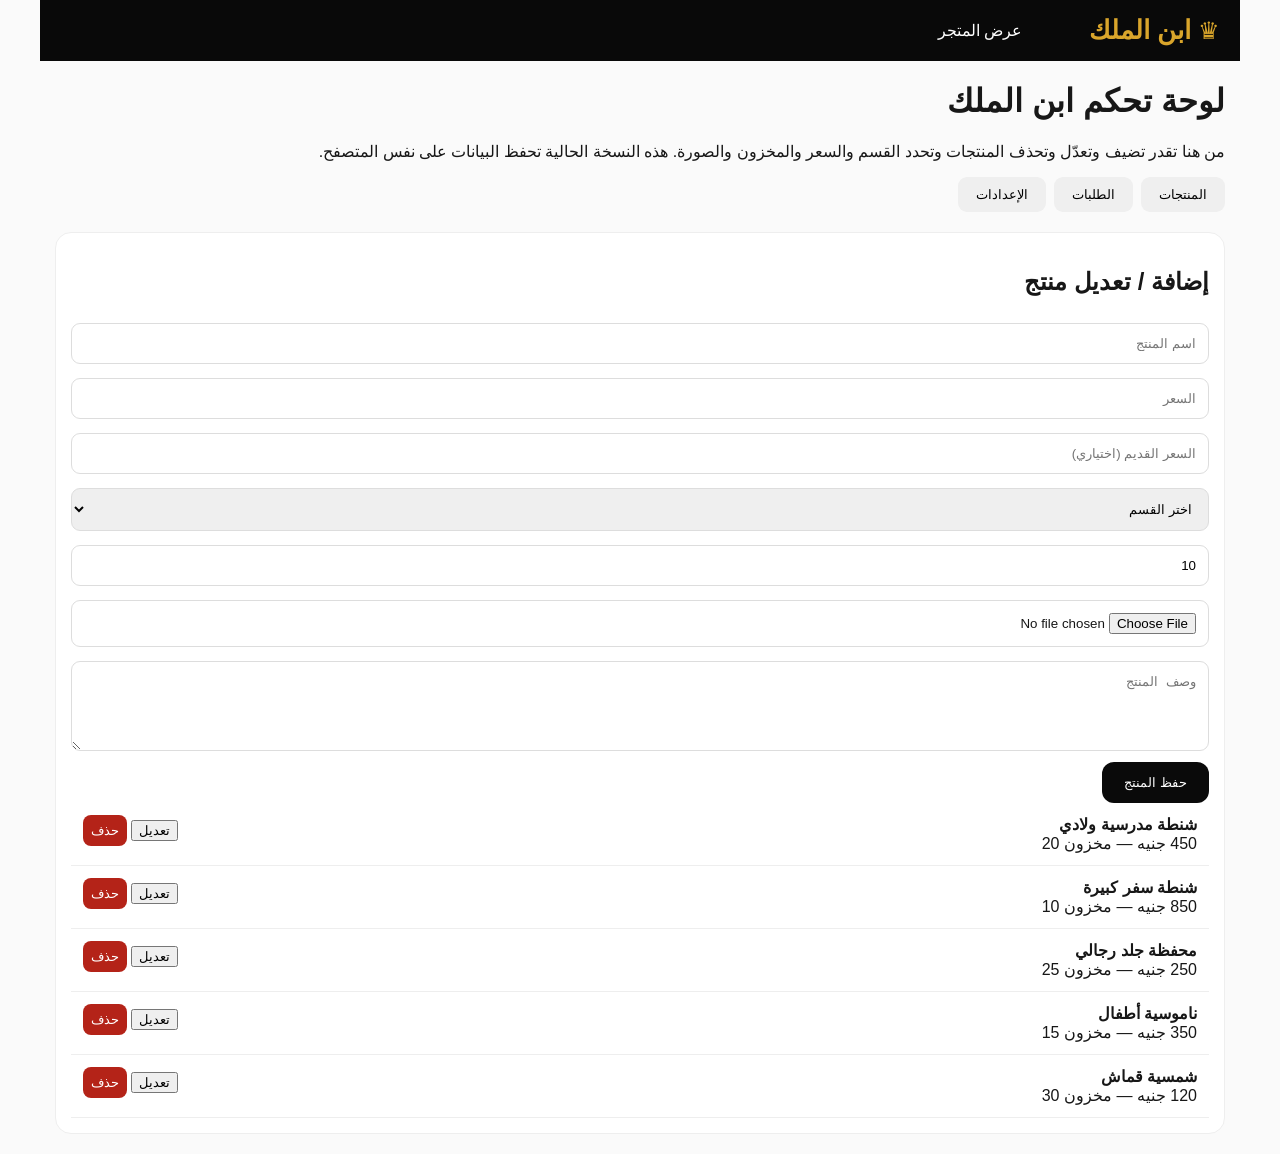
==== admin.html @ 6ba9ab12 "Add files via upload" ====
<!doctype html><html lang="ar" dir="rtl"><head><meta charset="utf-8"><meta name="viewport" content="width=device-width,initial-scale=1"><title>لوحة التحكم | ابن الملك</title><link rel="stylesheet" href="style.css"></head><body><header><nav><a class="logo" href="index.html">♛ <b>ابن الملك</b></a><a href="index.html">عرض المتجر</a></nav></header><main><h1>لوحة تحكم ابن الملك</h1><p class="notice">من هنا تقدر تضيف وتعدّل وتحذف المنتجات وتحدد القسم والسعر والمخزون والصورة. هذه النسخة الحالية تحفظ البيانات على نفس المتصفح.</p><div class="tabs"><button onclick="showTab('products')">المنتجات</button><button onclick="showTab('orders')">الطلبات</button><button onclick="showTab('settings')">الإعدادات</button></div>
<section id="productsTab" class="panel"><h2>إضافة / تعديل منتج</h2><form id="productForm"><input type="hidden" name="id"><input name="name" required placeholder="اسم المنتج"><input name="price" required type="number" placeholder="السعر"><input name="oldPrice" type="number" placeholder="السعر القديم (اختياري)"><select name="category" required><option value="">اختر القسم</option><option>شنط مدارس</option><option>شنط سفر</option><option>شنط حريمي</option><option>شنط بناتي</option><option>محافظ</option><option>ناموسيات أطفال</option><option>شمسيات</option></select><input name="stock" type="number" value="10" placeholder="المخزون"><input name="image" type="file" accept="image/*"><textarea name="desc" placeholder="وصف المنتج"></textarea><button class="btn">حفظ المنتج</button></form><div id="adminProducts"></div></section>
<section id="ordersTab" class="panel hidden"><h2>الطلبات</h2><div id="orders"></div></section>
<section id="settingsTab" class="panel hidden"><h2>إعدادات المتجر</h2><form id="settingsForm"><input name="storeName" placeholder="اسم المتجر"><input name="phone" placeholder="رقم الهاتف"><input name="whatsapp" placeholder="رقم واتساب بدون +"><input name="shipping" type="number" placeholder="سعر الشحن الافتراضي"><textarea name="banner" placeholder="نص البانر"></textarea><button class="btn">حفظ الإعدادات</button></form></section>
</main><script src="app.js"></script><script>renderAdmin();</script></body></html>
---- style.css ----
*{box-sizing:border-box}body{margin:0;background:#fafafa;color:#171717;font-family:Tahoma,Arial,sans-serif}a{text-decoration:none;color:inherit}.top{background:#090909;color:#fff;text-align:center;padding:8px;font-size:13px}nav{max-width:1200px;margin:auto;display:flex;gap:18px;align-items:center;padding:15px 20px;background:#090909;color:#fff}.logo{font-size:24px;color:#d9a52b;min-width:180px}.logo b{font-size:26px}nav input{flex:1;padding:13px;border:0;border-radius:10px}.hero{max-width:1200px;margin:22px auto;padding:55px 7%;border-radius:25px;background:linear-gradient(120deg,#eee5d8,#fff);display:flex;justify-content:space-between;align-items:center}.hero h1{font-size:46px}.hero h1 span{color:#d9a52b}.hero p{font-size:18px;line-height:1.8}.hero-art{font-size:55px;max-width:420px;line-height:2}.btn{background:#0a0a0a;color:#fff;border:0;border-radius:12px;padding:13px 22px;display:inline-block;cursor:pointer}main{max-width:1200px;margin:auto;padding:0 15px}section{margin:30px 0}.cats{display:grid;grid-template-columns:repeat(7,1fr);gap:12px}.cat{background:#fff;padding:18px;text-align:center;border:1px solid #eee;border-radius:15px}.grid{display:grid;grid-template-columns:repeat(4,1fr);gap:16px}.card,.panel{background:#fff;border:1px solid #eee;border-radius:16px;padding:15px}.pic{height:210px;background:#f4eee5;border-radius:12px;display:flex;align-items:center;justify-content:center;font-size:75px;overflow:hidden}.pic img{width:100%;height:100%;object-fit:cover}.price{font-weight:bold;font-size:18px;margin:8px 0}.buy{width:100%;margin-top:8px}.panel{margin:20px 0}.panel input,.panel select,.panel textarea{width:100%;padding:12px;margin:7px 0;border:1px solid #ddd;border-radius:9px}.panel textarea{min-height:90px}.tabs{display:flex;gap:8px}.tabs button{padding:10px 18px;border:0;border-radius:9px;cursor:pointer}footer{margin-top:40px;padding:35px;background:#090909;color:#fff;text-align:center}.hidden{display:none}.admin-item{display:flex;justify-content:space-between;gap:10px;padding:12px;border-bottom:1px solid #eee}.danger{background:#b42318;color:#fff;border:0;padding:8px;border-radius:8px}small{color:#777}@media(max-width:800px){.hero{flex-direction:column;text-align:center}.cats{grid-template-columns:repeat(3,1fr)}.grid{grid-template-columns:repeat(2,1fr)}nav{flex-wrap:wrap}nav input{order:3;flex-basis:100%}}@media(max-width:500px){.cats{grid-template-columns:repeat(2,1fr)}.grid{grid-template-columns:1fr}.hero h1{font-size:35px}.hero-art{font-size:40px}}
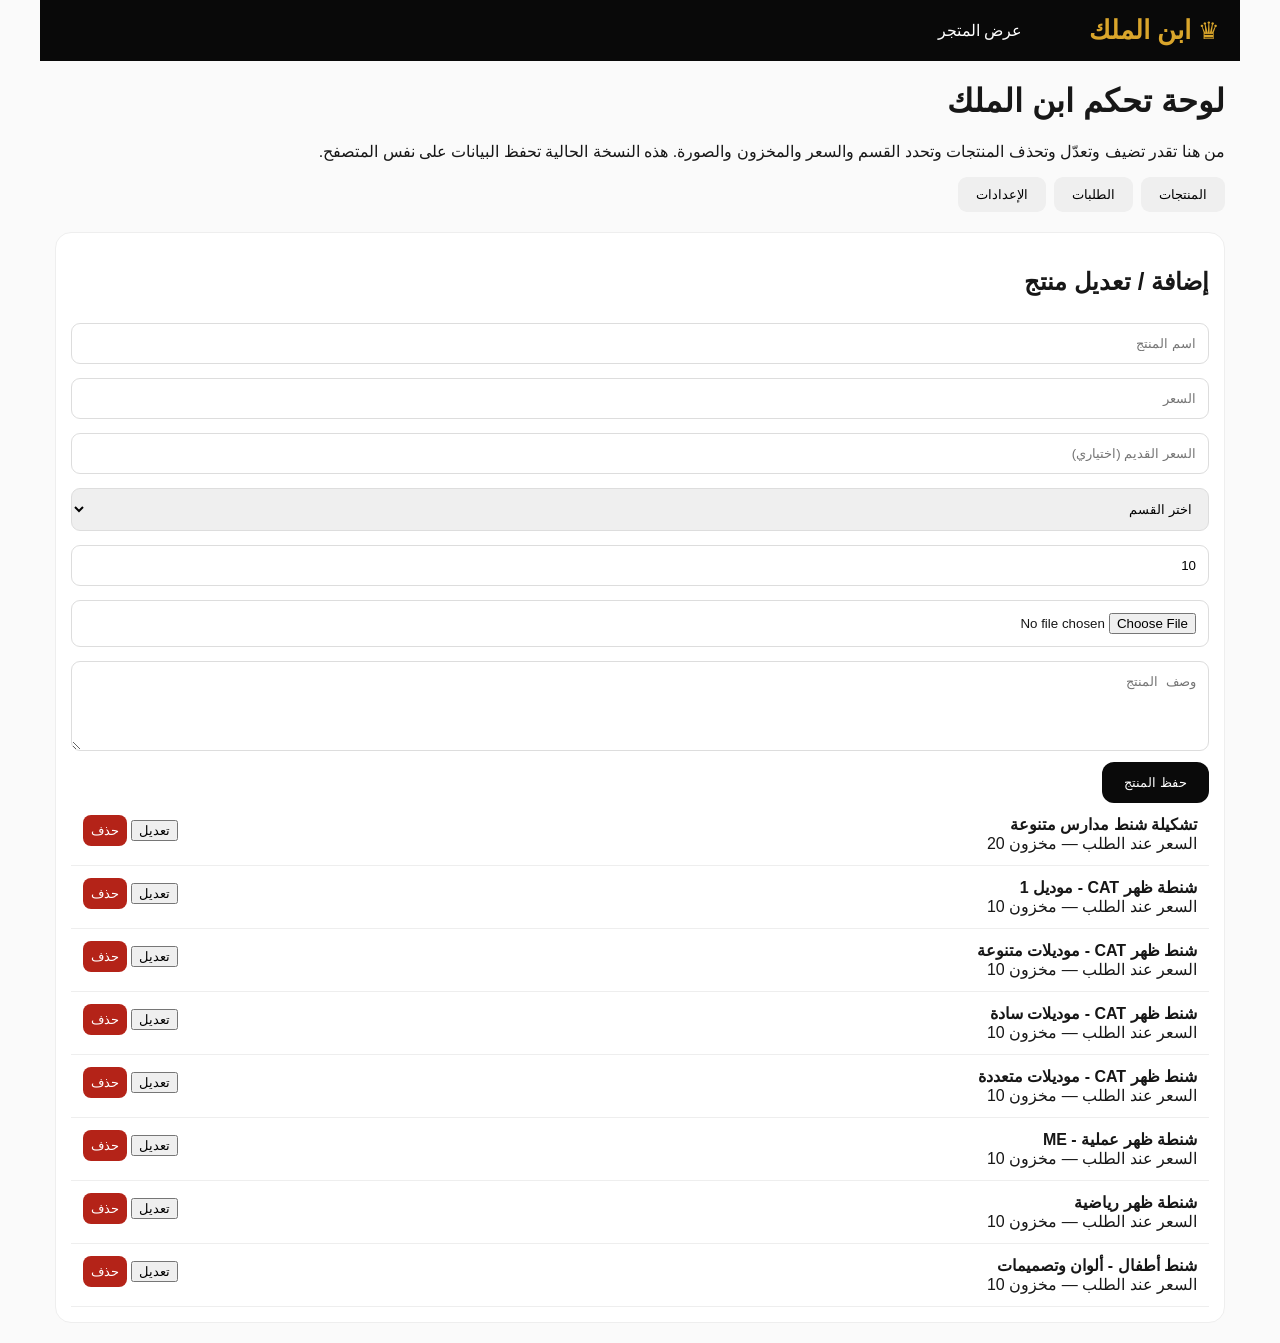
==== commit 7b32bf8d: "Add files via upload" ====
--- a/admin.html
+++ b/admin.html
@@ -1,5 +1,5 @@
 <!doctype html><html lang="ar" dir="rtl"><head><meta charset="utf-8"><meta name="viewport" content="width=device-width,initial-scale=1"><title>لوحة التحكم | ابن الملك</title><link rel="stylesheet" href="style.css"></head><body><header><nav><a class="logo" href="index.html">♛ <b>ابن الملك</b></a><a href="index.html">عرض المتجر</a></nav></header><main><h1>لوحة تحكم ابن الملك</h1><p class="notice">من هنا تقدر تضيف وتعدّل وتحذف المنتجات وتحدد القسم والسعر والمخزون والصورة. هذه النسخة الحالية تحفظ البيانات على نفس المتصفح.</p><div class="tabs"><button onclick="showTab('products')">المنتجات</button><button onclick="showTab('orders')">الطلبات</button><button onclick="showTab('settings')">الإعدادات</button></div>
 <section id="productsTab" class="panel"><h2>إضافة / تعديل منتج</h2><form id="productForm"><input type="hidden" name="id"><input name="name" required placeholder="اسم المنتج"><input name="price" required type="number" placeholder="السعر"><input name="oldPrice" type="number" placeholder="السعر القديم (اختياري)"><select name="category" required><option value="">اختر القسم</option><option>شنط مدارس</option><option>شنط سفر</option><option>شنط حريمي</option><option>شنط بناتي</option><option>محافظ</option><option>ناموسيات أطفال</option><option>شمسيات</option></select><input name="stock" type="number" value="10" placeholder="المخزون"><input name="image" type="file" accept="image/*"><textarea name="desc" placeholder="وصف المنتج"></textarea><button class="btn">حفظ المنتج</button></form><div id="adminProducts"></div></section>
 <section id="ordersTab" class="panel hidden"><h2>الطلبات</h2><div id="orders"></div></section>
-<section id="settingsTab" class="panel hidden"><h2>إعدادات المتجر</h2><form id="settingsForm"><input name="storeName" placeholder="اسم المتجر"><input name="phone" placeholder="رقم الهاتف"><input name="whatsapp" placeholder="رقم واتساب بدون +"><input name="shipping" type="number" placeholder="سعر الشحن الافتراضي"><textarea name="banner" placeholder="نص البانر"></textarea><button class="btn">حفظ الإعدادات</button></form></section>
+<section id="settingsTab" class="panel hidden"><h2>إعدادات المتجر</h2><form id="settingsForm"><input name="storeName" placeholder="اسم المتجر"><input name="phone" placeholder="رقم الهاتف"><input name="whatsapp" placeholder="رقم واتساب بدون +"><input name="shipping" type="number" placeholder="سعر الشحن الافتراضي"><textarea name="banner" placeholder="نص البانر"></textarea><h3>أسعار الشحن حسب المحافظة</h3><p class="notice">الأسعار دي قابلة للتعديل لاحقًا. لو سيبت محافظة بسعرها الحالي، هتستخدم السعر المحدد هنا.</p><div id="shippingRates" class="shipping-rates"></div><button class="btn">حفظ الإعدادات</button></form></section>
 </main><script src="app.js"></script><script>renderAdmin();</script></body></html>
--- a/style.css
+++ b/style.css
@@ -1 +1,2 @@
-*{box-sizing:border-box}body{margin:0;background:#fafafa;color:#171717;font-family:Tahoma,Arial,sans-serif}a{text-decoration:none;color:inherit}.top{background:#090909;color:#fff;text-align:center;padding:8px;font-size:13px}nav{max-width:1200px;margin:auto;display:flex;gap:18px;align-items:center;padding:15px 20px;background:#090909;color:#fff}.logo{font-size:24px;color:#d9a52b;min-width:180px}.logo b{font-size:26px}nav input{flex:1;padding:13px;border:0;border-radius:10px}.hero{max-width:1200px;margin:22px auto;padding:55px 7%;border-radius:25px;background:linear-gradient(120deg,#eee5d8,#fff);display:flex;justify-content:space-between;align-items:center}.hero h1{font-size:46px}.hero h1 span{color:#d9a52b}.hero p{font-size:18px;line-height:1.8}.hero-art{font-size:55px;max-width:420px;line-height:2}.btn{background:#0a0a0a;color:#fff;border:0;border-radius:12px;padding:13px 22px;display:inline-block;cursor:pointer}main{max-width:1200px;margin:auto;padding:0 15px}section{margin:30px 0}.cats{display:grid;grid-template-columns:repeat(7,1fr);gap:12px}.cat{background:#fff;padding:18px;text-align:center;border:1px solid #eee;border-radius:15px}.grid{display:grid;grid-template-columns:repeat(4,1fr);gap:16px}.card,.panel{background:#fff;border:1px solid #eee;border-radius:16px;padding:15px}.pic{height:210px;background:#f4eee5;border-radius:12px;display:flex;align-items:center;justify-content:center;font-size:75px;overflow:hidden}.pic img{width:100%;height:100%;object-fit:cover}.price{font-weight:bold;font-size:18px;margin:8px 0}.buy{width:100%;margin-top:8px}.panel{margin:20px 0}.panel input,.panel select,.panel textarea{width:100%;padding:12px;margin:7px 0;border:1px solid #ddd;border-radius:9px}.panel textarea{min-height:90px}.tabs{display:flex;gap:8px}.tabs button{padding:10px 18px;border:0;border-radius:9px;cursor:pointer}footer{margin-top:40px;padding:35px;background:#090909;color:#fff;text-align:center}.hidden{display:none}.admin-item{display:flex;justify-content:space-between;gap:10px;padding:12px;border-bottom:1px solid #eee}.danger{background:#b42318;color:#fff;border:0;padding:8px;border-radius:8px}small{color:#777}@media(max-width:800px){.hero{flex-direction:column;text-align:center}.cats{grid-template-columns:repeat(3,1fr)}.grid{grid-template-columns:repeat(2,1fr)}nav{flex-wrap:wrap}nav input{order:3;flex-basis:100%}}@media(max-width:500px){.cats{grid-template-columns:repeat(2,1fr)}.grid{grid-template-columns:1fr}.hero h1{font-size:35px}.hero-art{font-size:40px}}+*{box-sizing:border-box}body{margin:0;background:#fafafa;color:#171717;font-family:Tahoma,Arial,sans-serif}a{text-decoration:none;color:inherit}.top{background:#090909;color:#fff;text-align:center;padding:8px;font-size:13px}nav{max-width:1200px;margin:auto;display:flex;gap:18px;align-items:center;padding:15px 20px;background:#090909;color:#fff}.logo{font-size:24px;color:#d9a52b;min-width:180px}.logo b{font-size:26px}nav input{flex:1;padding:13px;border:0;border-radius:10px}.hero{max-width:1200px;margin:22px auto;padding:55px 7%;border-radius:25px;background:linear-gradient(120deg,#eee5d8,#fff);display:flex;justify-content:space-between;align-items:center}.hero h1{font-size:46px}.hero h1 span{color:#d9a52b}.hero p{font-size:18px;line-height:1.8}.hero-art{font-size:55px;max-width:420px;line-height:2}.btn{background:#0a0a0a;color:#fff;border:0;border-radius:12px;padding:13px 22px;display:inline-block;cursor:pointer}main{max-width:1200px;margin:auto;padding:0 15px}section{margin:30px 0}.cats{display:grid;grid-template-columns:repeat(7,1fr);gap:12px}.cat{background:#fff;padding:18px;text-align:center;border:1px solid #eee;border-radius:15px}.grid{display:grid;grid-template-columns:repeat(4,1fr);gap:16px}.card,.panel{background:#fff;border:1px solid #eee;border-radius:16px;padding:15px}.pic{height:210px;background:#f4eee5;border-radius:12px;display:flex;align-items:center;justify-content:center;font-size:75px;overflow:hidden}.pic img{width:100%;height:100%;object-fit:cover}.price{font-weight:bold;font-size:18px;margin:8px 0}.buy{width:100%;margin-top:8px}.panel{margin:20px 0}.panel input,.panel select,.panel textarea{width:100%;padding:12px;margin:7px 0;border:1px solid #ddd;border-radius:9px}.panel textarea{min-height:90px}.tabs{display:flex;gap:8px}.tabs button{padding:10px 18px;border:0;border-radius:9px;cursor:pointer}footer{margin-top:40px;padding:35px;background:#090909;color:#fff;text-align:center}.hidden{display:none}.admin-item{display:flex;justify-content:space-between;gap:10px;padding:12px;border-bottom:1px solid #eee}.danger{background:#b42318;color:#fff;border:0;padding:8px;border-radius:8px}small{color:#777}@media(max-width:800px){.hero{flex-direction:column;text-align:center}.cats{grid-template-columns:repeat(3,1fr)}.grid{grid-template-columns:repeat(2,1fr)}nav{flex-wrap:wrap}nav input{order:3;flex-basis:100%}}@media(max-width:500px){.cats{grid-template-columns:repeat(2,1fr)}.grid{grid-template-columns:1fr}.hero h1{font-size:35px}.hero-art{font-size:40px}}.toast{position:fixed;top:80px;right:18px;background:#111;color:#fff;padding:12px 16px;border-radius:10px;display:none;z-index:100}.cart-row{align-items:center}.panel hr{border:0;border-top:1px solid #eee;margin:14px 0}@media(max-width:600px){.cart-row{flex-direction:column;align-items:stretch}.qty{justify-content:center}.hero{padding:35px 20px}}
+.shipping-rates{display:grid;grid-template-columns:repeat(2,minmax(0,1fr));gap:10px;margin:12px 0}.shipping-rates label{display:flex;align-items:center;justify-content:space-between;gap:10px;background:#fff;padding:10px;border:1px solid #eee;border-radius:10px}.shipping-rates input{width:90px;padding:8px}@media(max-width:600px){.shipping-rates{grid-template-columns:1fr}}
